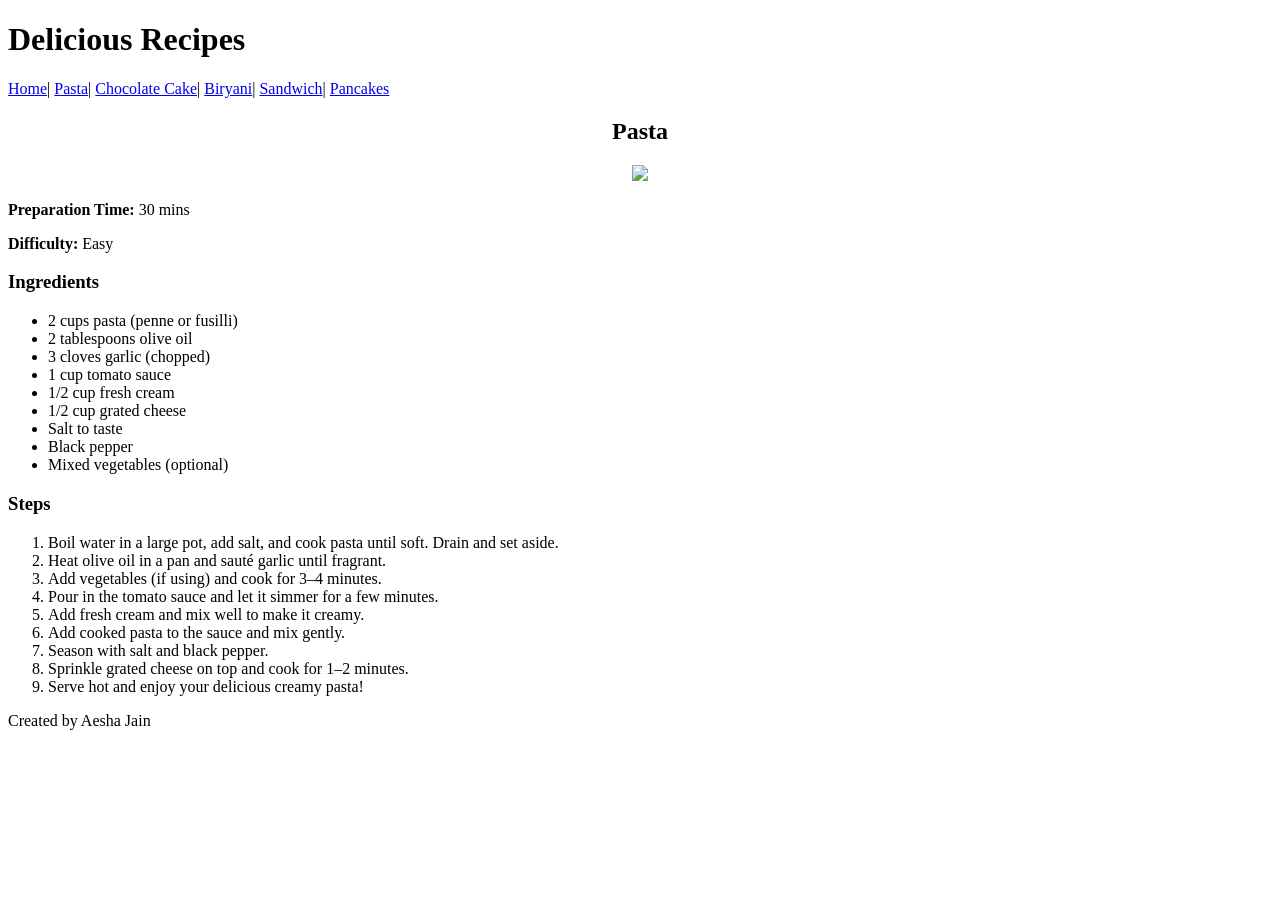
==== recipe1.html @ ef36bc93 "Add files via upload" ====
<!DOCTYPE html>
<html lang="en">
<head>
    <meta charset="UTF-8">
    <title>Pasta</title>
    <link rel="stylesheet" href="css/styles.css">
</head>
<body>

<header>
    <h1>Delicious Recipes</h1>
    <nav>
        <a href="index.html">Home</a>|
        <a href="recipe1.html">Pasta</a>|
        <a href="recipe2.html">Chocolate Cake</a>|
        <a href="recipe3.html">Biryani</a>|
        <a href="recipe4.html">Sandwich</a>|
        <a href="recipe5.html">Pancakes</a>
    </nav>
</header>

<section class="recipe">
    <center>
    <h2>Pasta</h2>
    <img src="images\pasta-ingredients.jpg">
    </center>

    <p><strong>Preparation Time:</strong> 30 mins</p>
    <p><strong>Difficulty:</strong> Easy</p>

   <h3>Ingredients</h3>
    <ul>
        <li>2 cups pasta (penne or fusilli)</li>
        <li>2 tablespoons olive oil</li>
        <li>3 cloves garlic (chopped)</li>
        <li>1 cup tomato sauce</li>
        <li>1/2 cup fresh cream</li>
        <li>1/2 cup grated cheese</li>
        <li>Salt to taste</li>
        <li>Black pepper</li>
        <li>Mixed vegetables (optional)</li>
    </ul>

    <h3>Steps</h3>
    <ol>
        <li>Boil water in a large pot, add salt, and cook pasta until soft. Drain and set aside.</li>
        <li>Heat olive oil in a pan and sauté garlic until fragrant.</li>
        <li>Add vegetables (if using) and cook for 3–4 minutes.</li>
        <li>Pour in the tomato sauce and let it simmer for a few minutes.</li>
        <li>Add fresh cream and mix well to make it creamy.</li>
        <li>Add cooked pasta to the sauce and mix gently.</li>
        <li>Season with salt and black pepper.</li>
        <li>Sprinkle grated cheese on top and cook for 1–2 minutes.</li>
        <li>Serve hot and enjoy your delicious creamy pasta!</li>
    </ol>
</section>

<footer>
    <p>Created by Aesha Jain</p>
</footer>

</body>
</html>
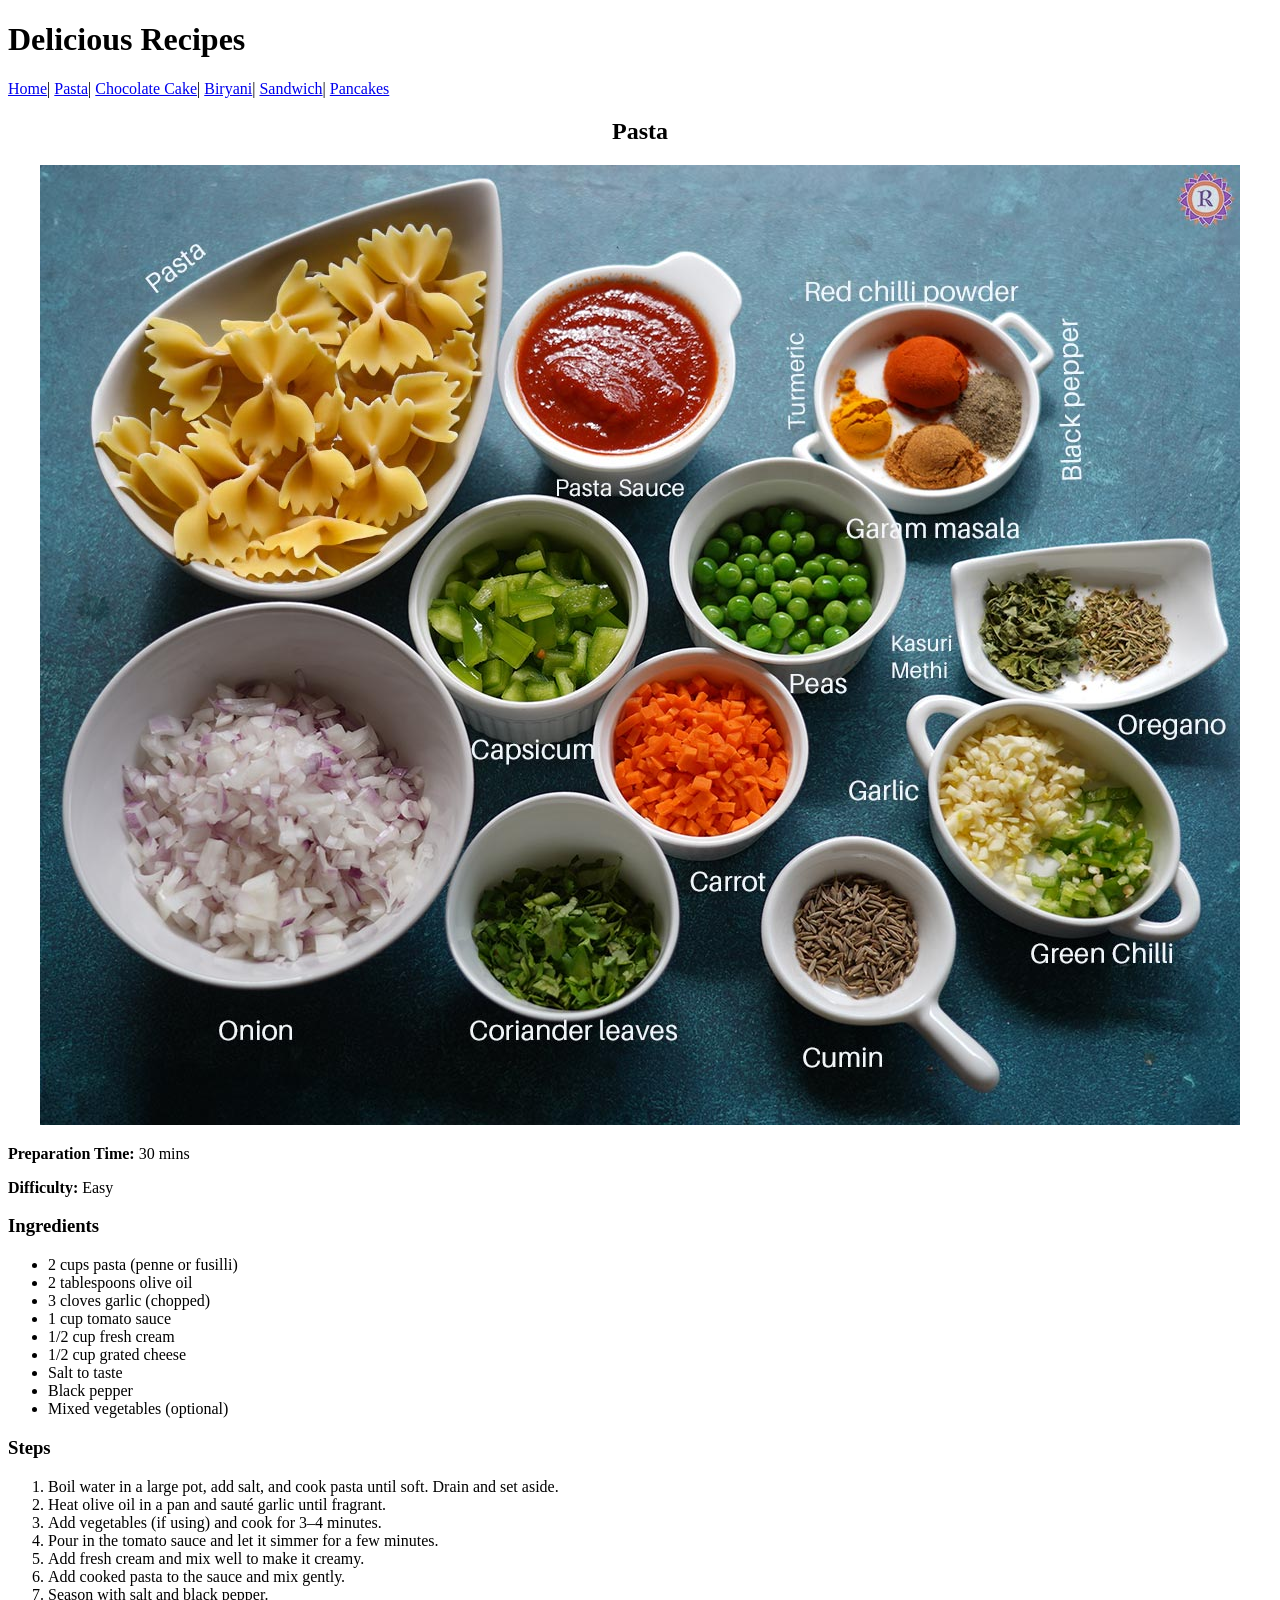
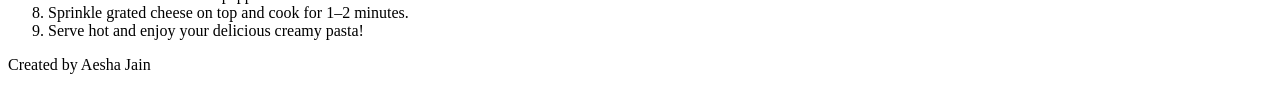
==== commit 901f7505: "recipe1.html" ====
--- a/recipe1.html
+++ b/recipe1.html
@@ -22,7 +22,7 @@
 <section class="recipe">
     <center>
     <h2>Pasta</h2>
-    <img src="images\pasta-ingredients.jpg">
+    <img src="pasta-ingredients.jpg">
     </center>
 
     <p><strong>Preparation Time:</strong> 30 mins</p>
@@ -60,4 +60,4 @@
 </footer>
 
 </body>
-</html>+</html>
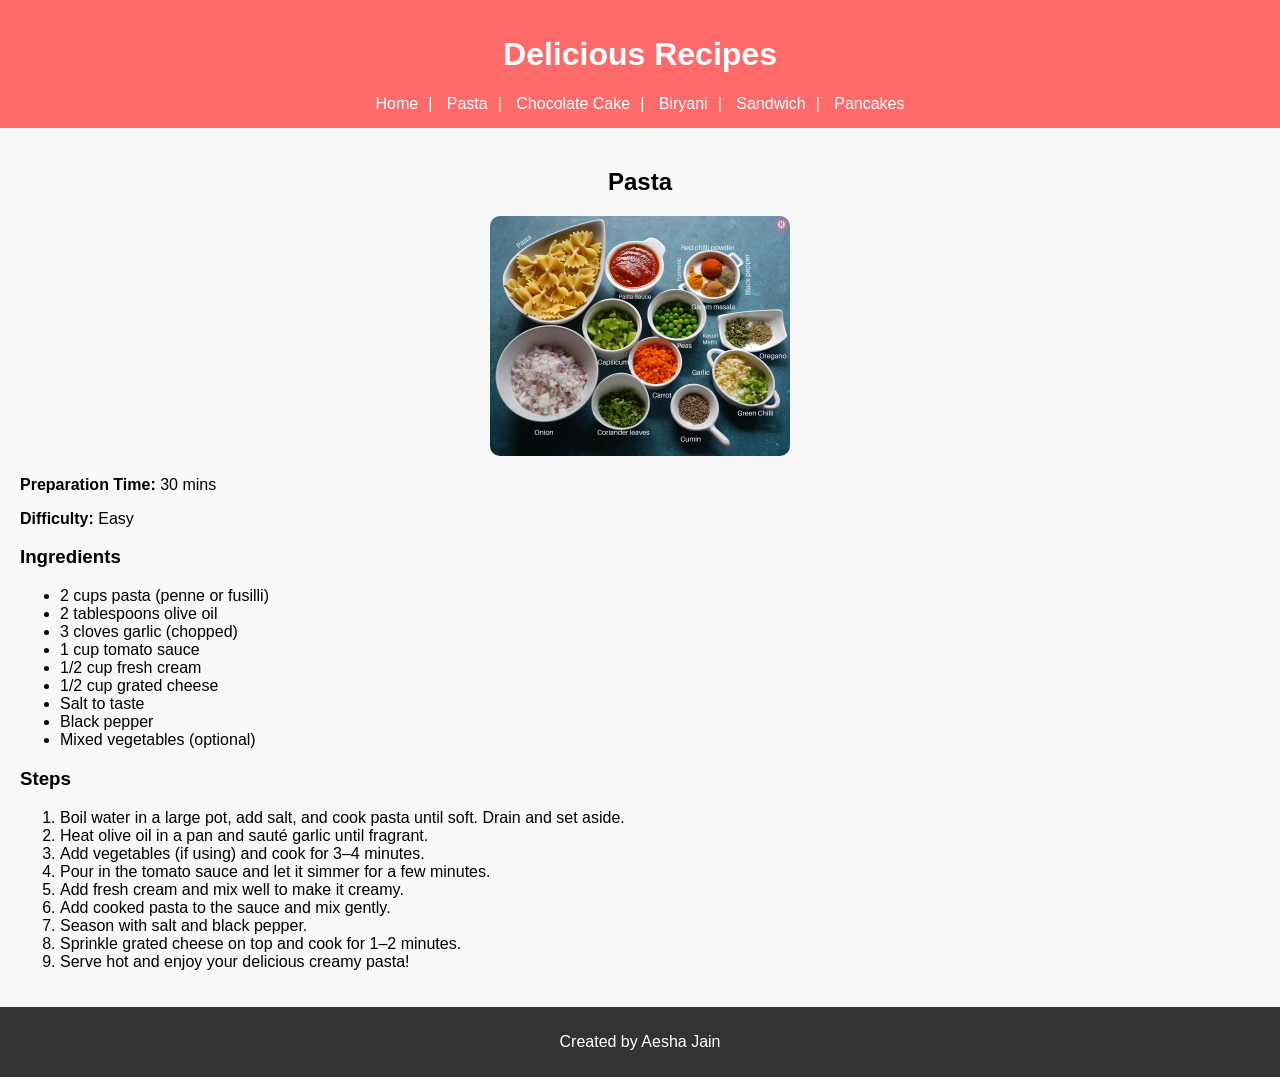
==== commit 2bf233a3: "recipe1.html" ====
--- a/recipe1.html
+++ b/recipe1.html
@@ -3,7 +3,7 @@
 <head>
     <meta charset="UTF-8">
     <title>Pasta</title>
-    <link rel="stylesheet" href="css/styles.css">
+    <link rel="stylesheet" href="styles.css">
 </head>
 <body>
 
--- a/styles.css
+++ b/styles.css
@@ -0,0 +1,71 @@
+body {
+    font-family: Arial;
+    margin: 0;
+    background-color: #f8f8f8;
+}
+
+header {
+    background-color: #ff6b6b;
+    color: white;
+    padding: 15px;
+    text-align: center;
+}
+
+nav a {
+    margin: 10px;
+    color: white;
+    text-decoration: none;
+}
+
+nav a:hover {
+    text-decoration: underline;
+}
+
+.intro {
+    text-align: center;
+    padding: 20px;
+}
+
+.recipes {
+    display: flex;
+    justify-content: space-around;
+    flex-wrap: wrap;
+}
+
+.card {
+    background: white;
+    padding: 10px;
+    margin: 10px;
+    border-radius: 10px;
+    width: 250px;
+    text-align: center;
+}
+
+.card img {
+    width: 100%;
+    border-radius: 10px;
+}
+
+.recipe {
+    padding: 20px;
+}
+
+.recipe img {
+    width: 300px;
+    border-radius: 10px;
+}
+
+footer {
+    text-align: center;
+    padding: 10px;
+    background: #333;
+    color: white;
+}
+
+/* Responsive */
+@media (max-width: 600px) {
+    .recipes {
+        flex-direction: column;
+        align-items: center;
+    }
+}
